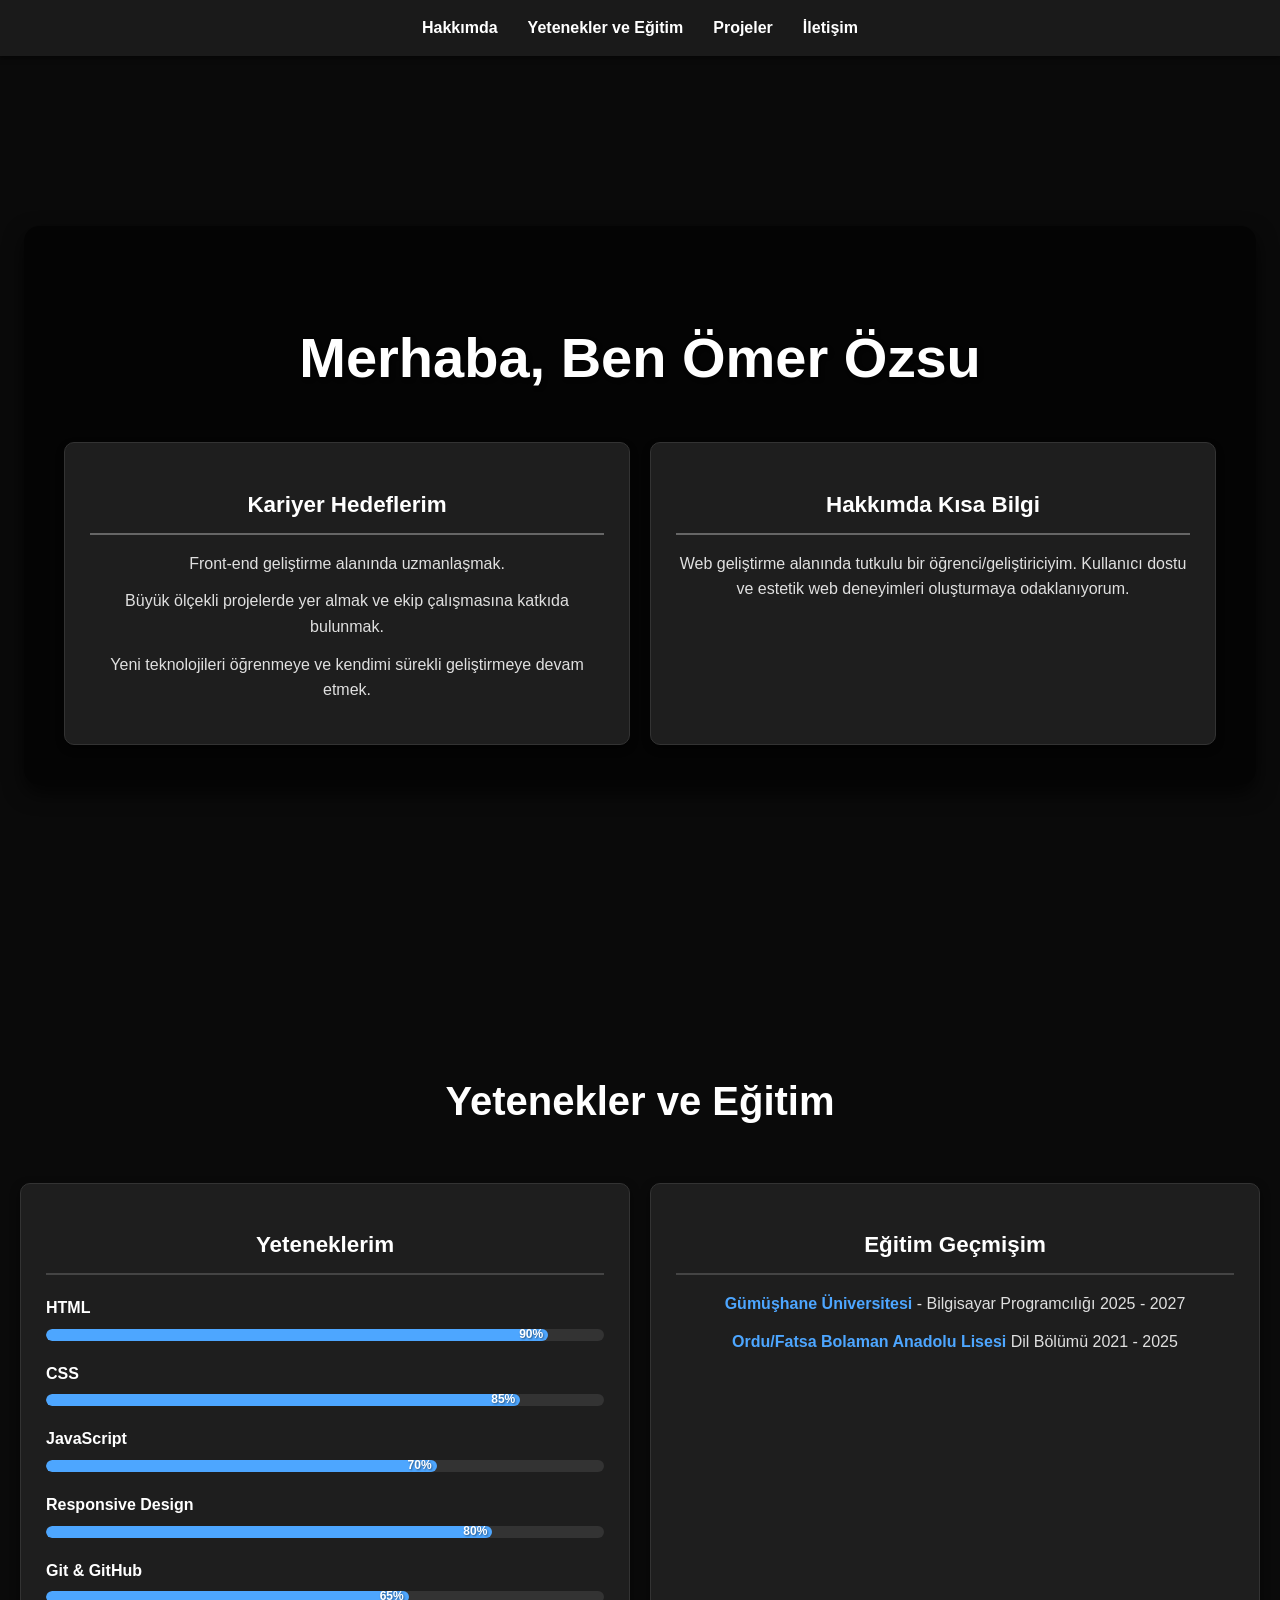
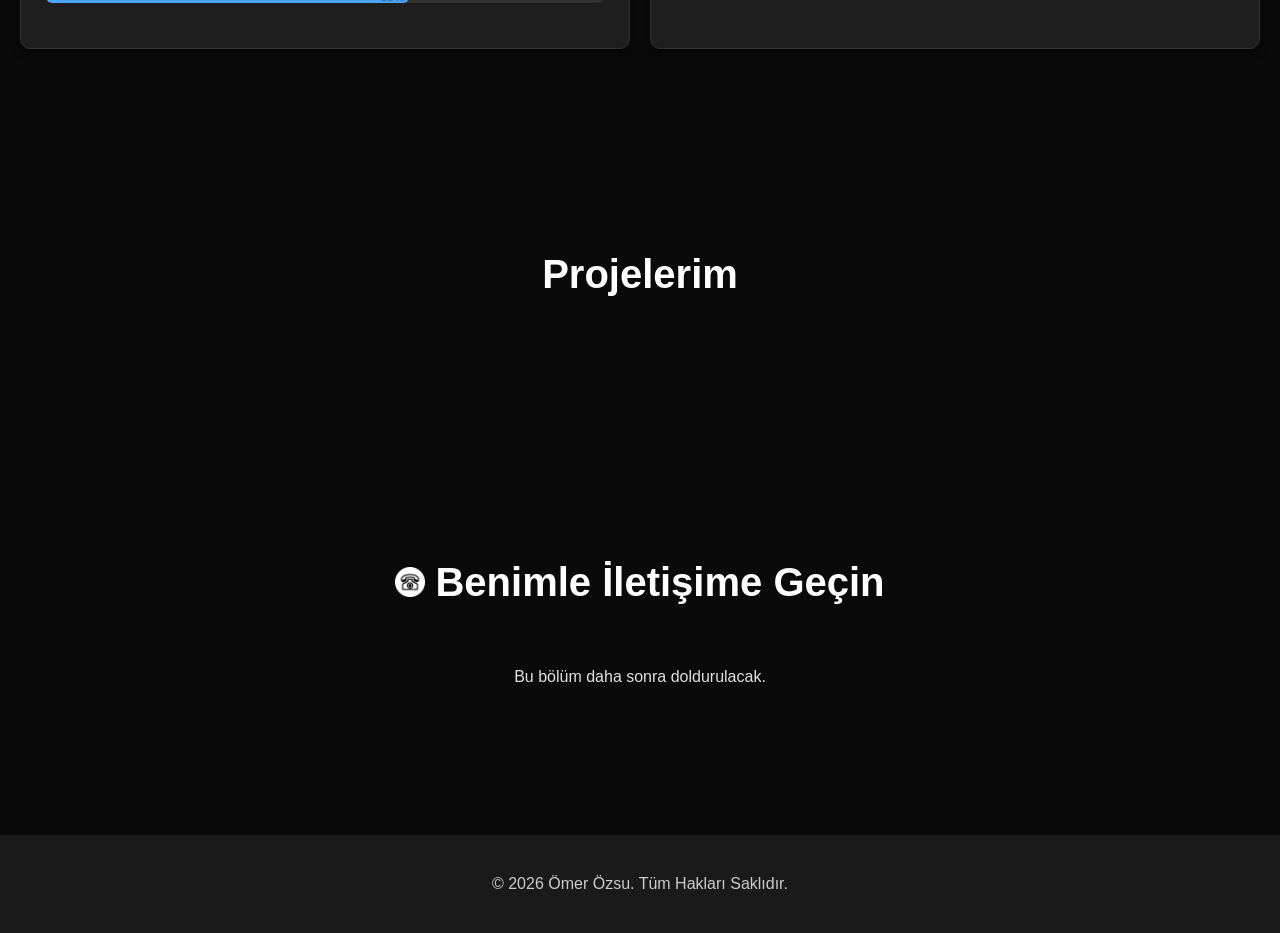
==== index.html @ d1250f88 "inde.html" ====
<!DOCTYPE html>
<html lang="tr">
<head>
    <meta charset="UTF-8">
    <meta name="viewport" content="width=device-width, initial-scale=1.0">
    <title>Ömer Özsu - Kişisel Portföy</title>
    <link rel="stylesheet" href="style.css">
    <link rel="stylesheet" href="https://cdnjs.cloudflare.com/ajax/libs/font-awesome/6.0.0-beta3/css/all.min.css">
</head>
<body>
   
    <div class="background-slideshow">
        <img src="fotograf1.jpg" alt="Arkaplan Resmi 1" class="active">
        <img src="fotograf2.jpg" alt="Arkaplan Resmi 2">
        <img src="fotograf3.jpg" alt="Arkaplan Resmi 3">
    </div>
    <header>
        <nav>
            <ul>
                <li><a href="#hakkimda">Hakkımda</a></li>
                <li><a href="#yetenekler">Yetenekler ve Eğitim</a></li>
                <li><a href="#projeler">Projeler</a></li>
                <li><a href="#iletisim">İletişim</a></li>
            </ul>
        </nav>
    </header>

    <main>
        <section id="hakkimda" class="hero">
            <div class="container content-overlay">
                <h1>Merhaba, Ben Ömer Özsu</h1>
                
                <div class="kategoriler-alani">
               
                    <div class="kategori-karti kariyer-hedefleri">
                        <h2>Kariyer Hedeflerim</h2>
                        <ul>
                            <li>Front-end geliştirme alanında uzmanlaşmak.</li>
                            <li>Büyük ölçekli projelerde yer almak ve ekip çalışmasına katkıda bulunmak.</li>
                            <li>Yeni teknolojileri öğrenmeye ve kendimi sürekli geliştirmeye devam etmek.</li>
                        </ul>
                    </div>

                    <div class="kategori-karti biyografi">
                        <h2>Hakkımda Kısa Bilgi</h2>
                        <p>Web geliştirme alanında tutkulu bir öğrenci/geliştiriciyim. Kullanıcı dostu ve estetik web deneyimleri oluşturmaya odaklanıyorum.</p>
                    </div>
                </div>
            </div>
        </section>

        <section id="yetenekler" class="skills-education">
            <div class="container">
                <h2>Yetenekler ve Eğitim</h2>
                <div class="kategoriler-alani">
                    
                    <div class="kategori-karti yeteneklerim">
                        <h2>Yeteneklerim</h2>
                        <div class="skill-bar-container">
                            <div class="skill-item">
                                <span class="skill-name">HTML</span>
                                <div class="skill-bar">
                                    <div class="skill-progress" data-level="90"></div>
                                </div>
                            </div>
                            <div class="skill-item">
                                <span class="skill-name">CSS</span>
                                <div class="skill-bar">
                                    <div class="skill-progress" data-level="85"></div>
                                </div>
                            </div>
                            <div class="skill-item">
                                <span class="skill-name">JavaScript</span>
                                <div class="skill-bar">
                                    <div class="skill-progress" data-level="70"></div>
                                </div>
                            </div>
                            <div class="skill-item">
                                <span class="skill-name">Responsive Design</span>
                                <div class="skill-bar">
                                    <div class="skill-progress" data-level="80"></div>
                                </div>
                            </div>
                            <div class="skill-item">
                                <span class="skill-name">Git & GitHub</span>
                                <div class="skill-bar">
                                    <div class="skill-progress" data-level="65"></div>
                                </div>
                            </div>
                        </div>
                    </div>

                   
                    <div class="kategori-karti">
                        <h2>Eğitim Geçmişim</h2>
                        <ul>
                            <li><strong>Gümüşhane Üniversitesi</strong> - Bilgisayar Programcılığı 2025 - 2027</li>
                            <li><strong>Ordu/Fatsa Bolaman Anadolu Lisesi</strong> Dil Bölümü 2021 - 2025</li>
                        </ul>
                    </div>
                </div>
            </div>
        </section>

        <section id="projeler" class="projects">
            <div class="container">
                <h2>Projelerim</h2>
                <div class="kategoriler-alani" id="projects-container">
                   
                </div>
            </div>
        </section>

        <section id="iletisim" class="contact">
            <div class="container">
                <h2><img src="telefon.png" alt="Telefon" style="width: 30px; vertical-align: middle; margin-right: 10px;">Benimle İletişime Geçin</h2>
                <p>Bu bölüm daha sonra doldurulacak.</p>
            </div>
        </section>
    </main>

    <footer>
        <div class="container">
            <p>&copy; 2026 Ömer Özsu. Tüm Hakları Saklıdır.</p>
        </div>
    </footer>

    <script src="script.js"></script>
</body>
</html>
---- style.css ----
.background-slideshow {
    position: fixed; 
    top: 0;
    left: 0;
    width: 100vw; 
    height: 100vh; 
    z-index: -1; 
    overflow: hidden; 
}

.background-slideshow img {
    position: absolute; 
    top: 0;
    left: 0;
    width: 100%; 
    height: 100%; 
    object-fit: cover; 
    filter: blur(5px); 
    opacity: 0; 
    transition: opacity 1.5s ease-in-out; 
}

.background-slideshow img.active {
    opacity: 1; 
}


.hero {
    height: 100vh; 
    display: flex;
    align-items: center; 
    justify-content: center; 
    overflow: hidden; 
    text-align: center; 
    padding: 0; 
}


.content-overlay {
    position: relative; 
    z-index: 1;
    color: #ffffff; 
    padding: 40px; 
    background-color: rgba(0, 0, 0, 0.6); 
    border-radius: 15px;
    max-width: 90%; 
    box-shadow: 0 8px 20px rgba(0, 0, 0, 0.7); 
}

.content-overlay h1 {
    font-size: 3.5rem; 
    margin-bottom: 30px;
    text-shadow: 2px 2px 5px rgba(0, 0, 0, 0.7); 
}


main, footer {
    position: relative;
    z-index: 1;
}



section {
    padding: 80px 20px;
    text-align: center;
}

section h2 {
    font-size: 2.5rem;
    color: #ffffff;
    margin-bottom: 50px;
}


.contact h2 {
    display: flex;
    align-items: center;
    justify-content: center;
}

body {
    background-color: #0a0a0a; 
    color: #e0e0e0; 
    font-family: 'Arial', sans-serif;
    margin: 0;
    line-height: 1.6;
}

html {
    scroll-behavior: smooth;
}



header {
    background-color: #1a1a1a;
    color: #ffffff;
    padding: 15px 0;
    position: sticky; 
    top: 0;
    z-index: 1000; 
    box-shadow: 0 2px 5px rgba(0, 0, 0, 0.5);
}

header nav ul {
    list-style: none;
    padding: 0;
    margin: 0;
    display: flex;
    justify-content: center; 
}

header nav ul li {
    margin: 0 15px;
}

header nav ul li a {
    color: #ffffff;
    text-decoration: none;
    font-weight: bold;
    transition: color 0.3s ease;
}

header nav ul li a:hover {
    color: #4da6ff; 
}

footer {
    background-color: #1a1a1a;
    color: #cccccc;
    text-align: center;
    padding: 20px 0;
    margin-top: 50px;
}


.skill-bar-container {
    margin-top: 20px;
}

.skill-item {
    margin-bottom: 20px;
}

.skill-name {
    display: block;
    text-align: left;
    margin-bottom: 8px;
    font-weight: bold;
    color: #ffffff; 
}

.skill-bar {
    background-color: #333; 
    height: 12px;
    border-radius: 6px;
    overflow: hidden; 
    position: relative;
}

.skill-progress {
    background-color: #4da6ff; 
    height: 100%;
    width: 0; 
    border-radius: 6px;
    transition: width 1.5s ease-out; 
    position: absolute; 
    left: 0;
    top: 0;
}

.skill-progress::after {
    content: attr(data-level) '%'; 
    position: absolute;
    right: 5px; 
    top: 50%;
    transform: translateY(-50%);
    color: #fff;
    font-size: 0.75rem;
    font-weight: bold;
    text-shadow: 1px 1px 2px rgba(0,0,0,0.5);
    white-space: nowrap; 
}



.kategoriler-alani {
    display: flex;
    flex-wrap: wrap; 
    gap: 20px; 
    margin-top: 40px;
    justify-content: center; 
}


.kategori-karti {
    background-color: #1e1e1e; 
    color: #e0e0e0; 
    border: 1px solid #333; 
    border-radius: 10px; 
    padding: 25px;
    flex: 1 1 300px; 
    box-shadow: 0 4px 10px rgba(0, 0, 0, 0.5); 
    transition: transform 0.3s ease, box-shadow 0.3s ease; 
}


.kategori-karti:hover {
    transform: translateY(-8px); 
    box-shadow: 0 10px 25px rgba(0, 0, 0, 0.8);
}


.kategori-karti h2 {
    color: #ffffff; 
    border-bottom: 2px solid #444; 
    padding-bottom: 10px;
    margin-bottom: 15px;
    font-size: 1.4rem;
}
.content-overlay .kategori-karti h2 { 
    border-bottom-color: #666; 
}




.kategori-karti ul {
    list-style: none; 
    padding: 0;
}

.kategori-karti li {
    margin-bottom: 12px;
    line-height: 1.6;
}


.kategori-karti li strong {
    color: #4da6ff; 
}
.content-overlay .kategori-karti li strong { 
    color: #76bbd6; 
}


.contact h2 img {
    filter: invert(1); 
}


.proje-karti {
    text-align: left; 
    display: flex;
    flex-direction: column;
    justify-content: space-between; 
    min-height: 350px; 
}

.proje-karti .proje-resmi {
    width: 100%;
    height: 180px; 
    object-fit: cover; 
    border-radius: 8px;
    margin-bottom: 15px;
    box-shadow: 0 2px 8px rgba(0, 0, 0, 0.3); 
}

.proje-karti h3 {
    color: #4da6ff; 
    font-size: 1.2rem;
    margin-bottom: 10px;
    border-bottom: none; 
    padding-bottom: 0;
}

.proje-karti p {
    font-size: 0.95rem;
    line-height: 1.5;
    margin-bottom: 20px;
    flex-grow: 1; 
}

.proje-karti .proje-link {
    display: inline-block;
    background-color: #4da6ff;
    color: #1a1a1a;
    padding: 10px 15px;
    border-radius: 5px;
    text-decoration: none;
    font-weight: bold;
    transition: background-color 0.3s ease;
    align-self: flex-start; 
}

.proje-karti .proje-link:hover {
    background-color: #76bbd6;
}
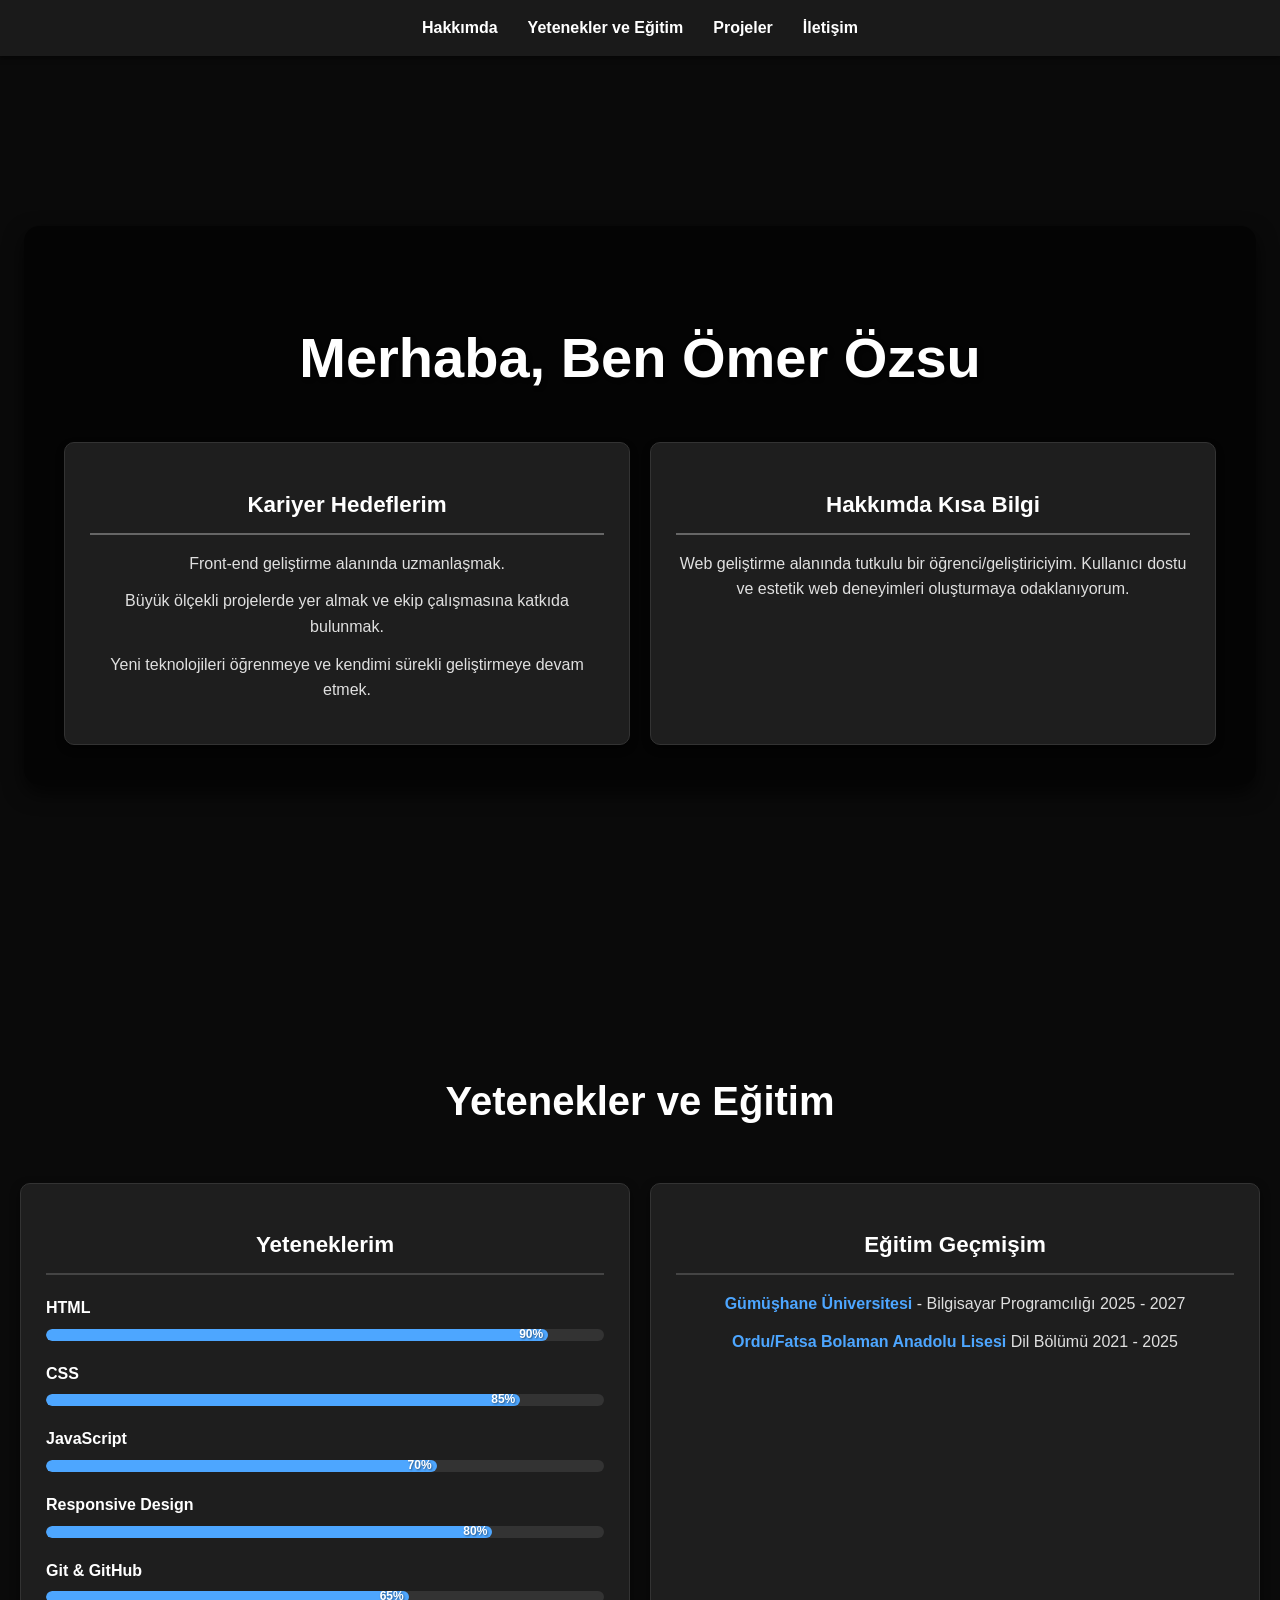
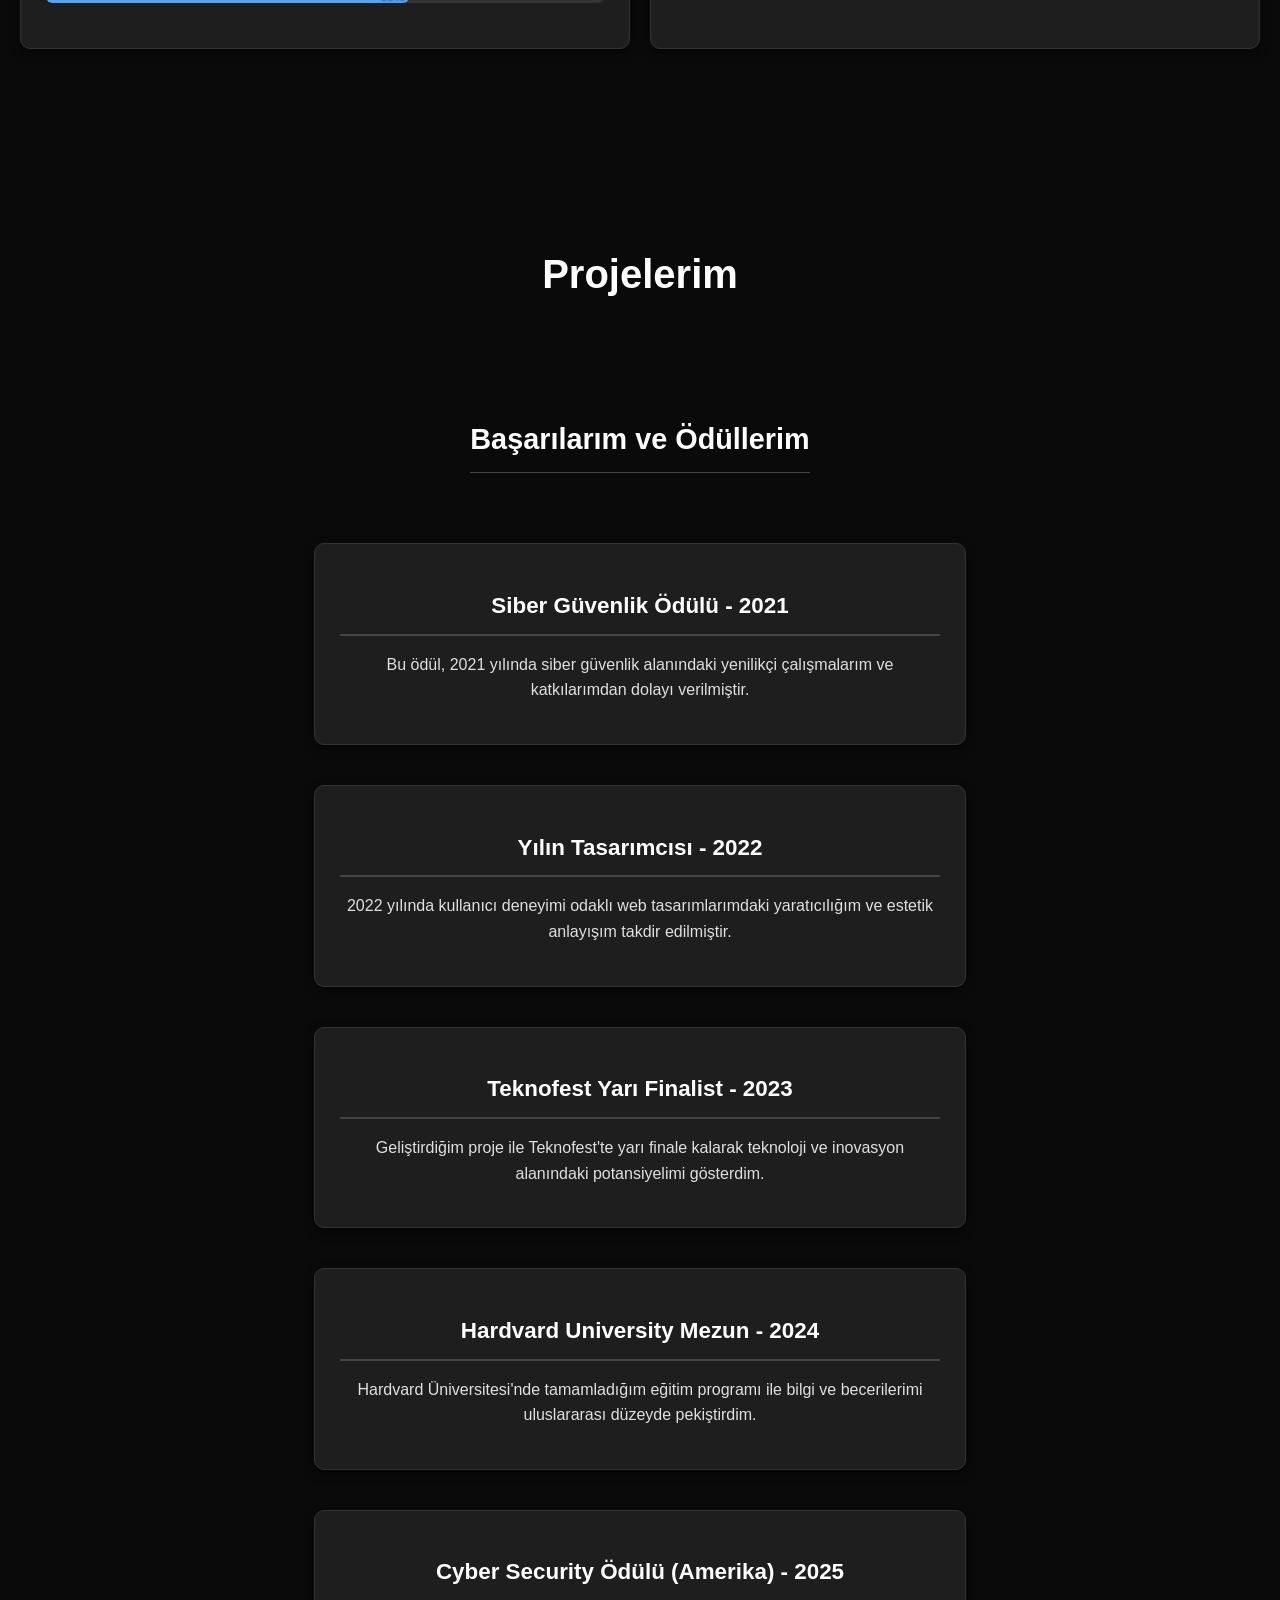
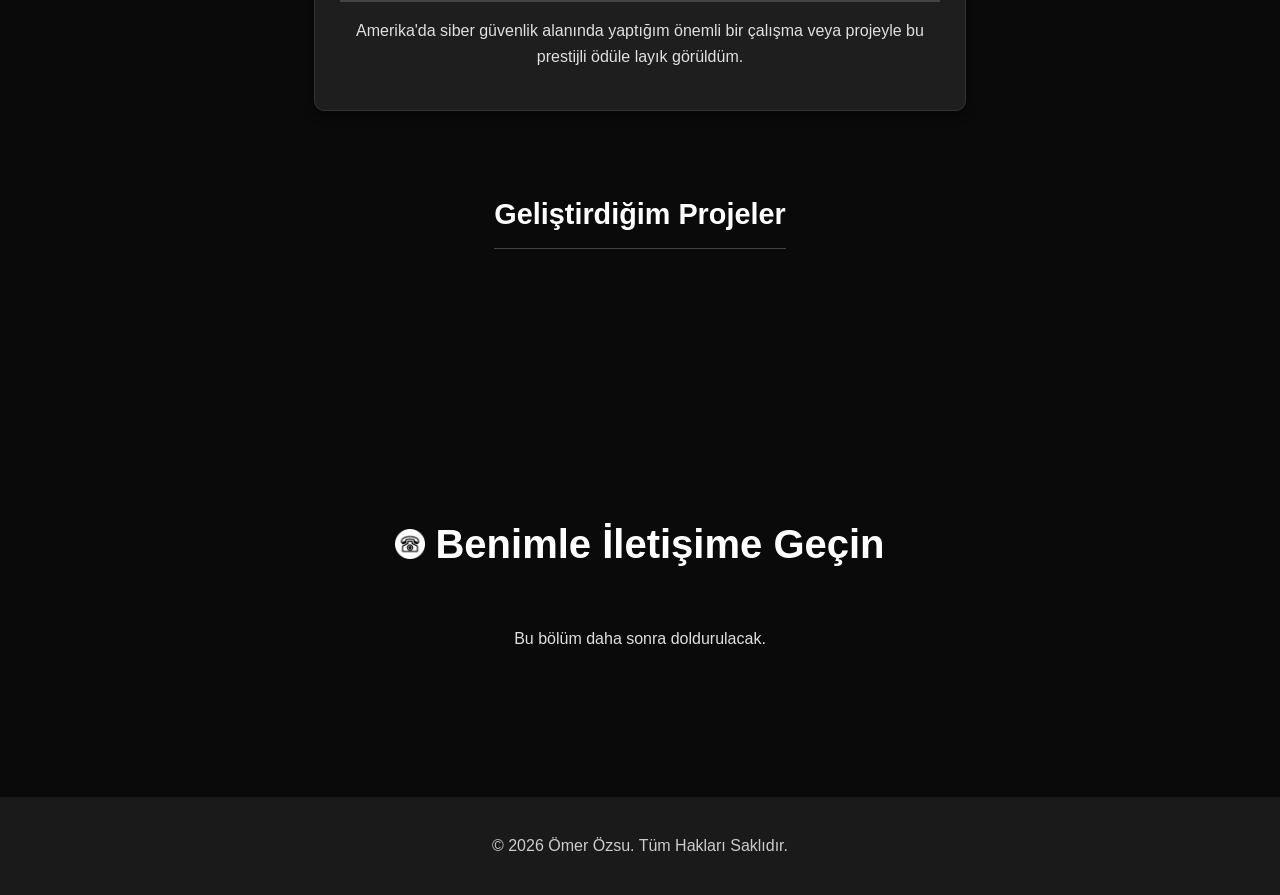
==== commit 00457cb8: "Projeler Eklendi" ====
--- a/index.html
+++ b/index.html
@@ -1,3 +1,4 @@
+
 <!DOCTYPE html>
 <html lang="tr">
 <head>
@@ -105,6 +106,32 @@
         <section id="projeler" class="projects">
             <div class="container">
                 <h2>Projelerim</h2>
+
+                <h3>Başarılarım ve Ödüllerim</h3>
+                <div class="kategoriler-alani" id="achievements-container">
+                    <div class="kategori-karti achievement-card">
+                        <h2>Siber Güvenlik Ödülü - 2021</h2>
+                        <p>Bu ödül, 2021 yılında siber güvenlik alanındaki yenilikçi çalışmalarım ve katkılarımdan dolayı verilmiştir.</p>
+                    </div>
+                    <div class="kategori-karti achievement-card">
+                        <h2>Yılın Tasarımcısı - 2022</h2>
+                        <p>2022 yılında kullanıcı deneyimi odaklı web tasarımlarımdaki yaratıcılığım ve estetik anlayışım takdir edilmiştir.</p>
+                    </div>
+                    <div class="kategori-karti achievement-card">
+                        <h2>Teknofest Yarı Finalist - 2023</h2>
+                        <p>Geliştirdiğim proje ile Teknofest'te yarı finale kalarak teknoloji ve inovasyon alanındaki potansiyelimi gösterdim.</p>
+                    </div>
+                    <div class="kategori-karti achievement-card">
+                        <h2>Hardvard University Mezun - 2024</h2>
+                        <p>Hardvard Üniversitesi'nde tamamladığım eğitim programı ile bilgi ve becerilerimi uluslararası düzeyde pekiştirdim.</p>
+                    </div>
+                    <div class="kategori-karti achievement-card">
+                        <h2>Cyber Security Ödülü (Amerika) - 2025</h2>
+                        <p>Amerika'da siber güvenlik alanında yaptığım önemli bir çalışma veya projeyle bu prestijli ödüle layık görüldüm.</p>
+                    </div>
+                </div>
+                
+                <h3>Geliştirdiğim Projeler</h3>
                 <div class="kategoriler-alani" id="projects-container">
                    
                 </div>
--- a/style.css
+++ b/style.css
@@ -251,6 +251,25 @@
 }
 
 
+#achievements-container .kategori-karti {
+    flex: 1 1 100%; 
+    max-width: 600px; 
+    margin: 0 auto 20px auto; 
+}
+
+
+.projects h3 {
+    font-size: 1.8rem;
+    color: #ffffff;
+    margin-top: 60px;
+    margin-bottom: 30px;
+    border-bottom: 1px solid #444;
+    padding-bottom: 10px;
+    display: inline-block; 
+    text-align: center;
+}
+
+
 .proje-karti {
     text-align: left; 
     display: flex;
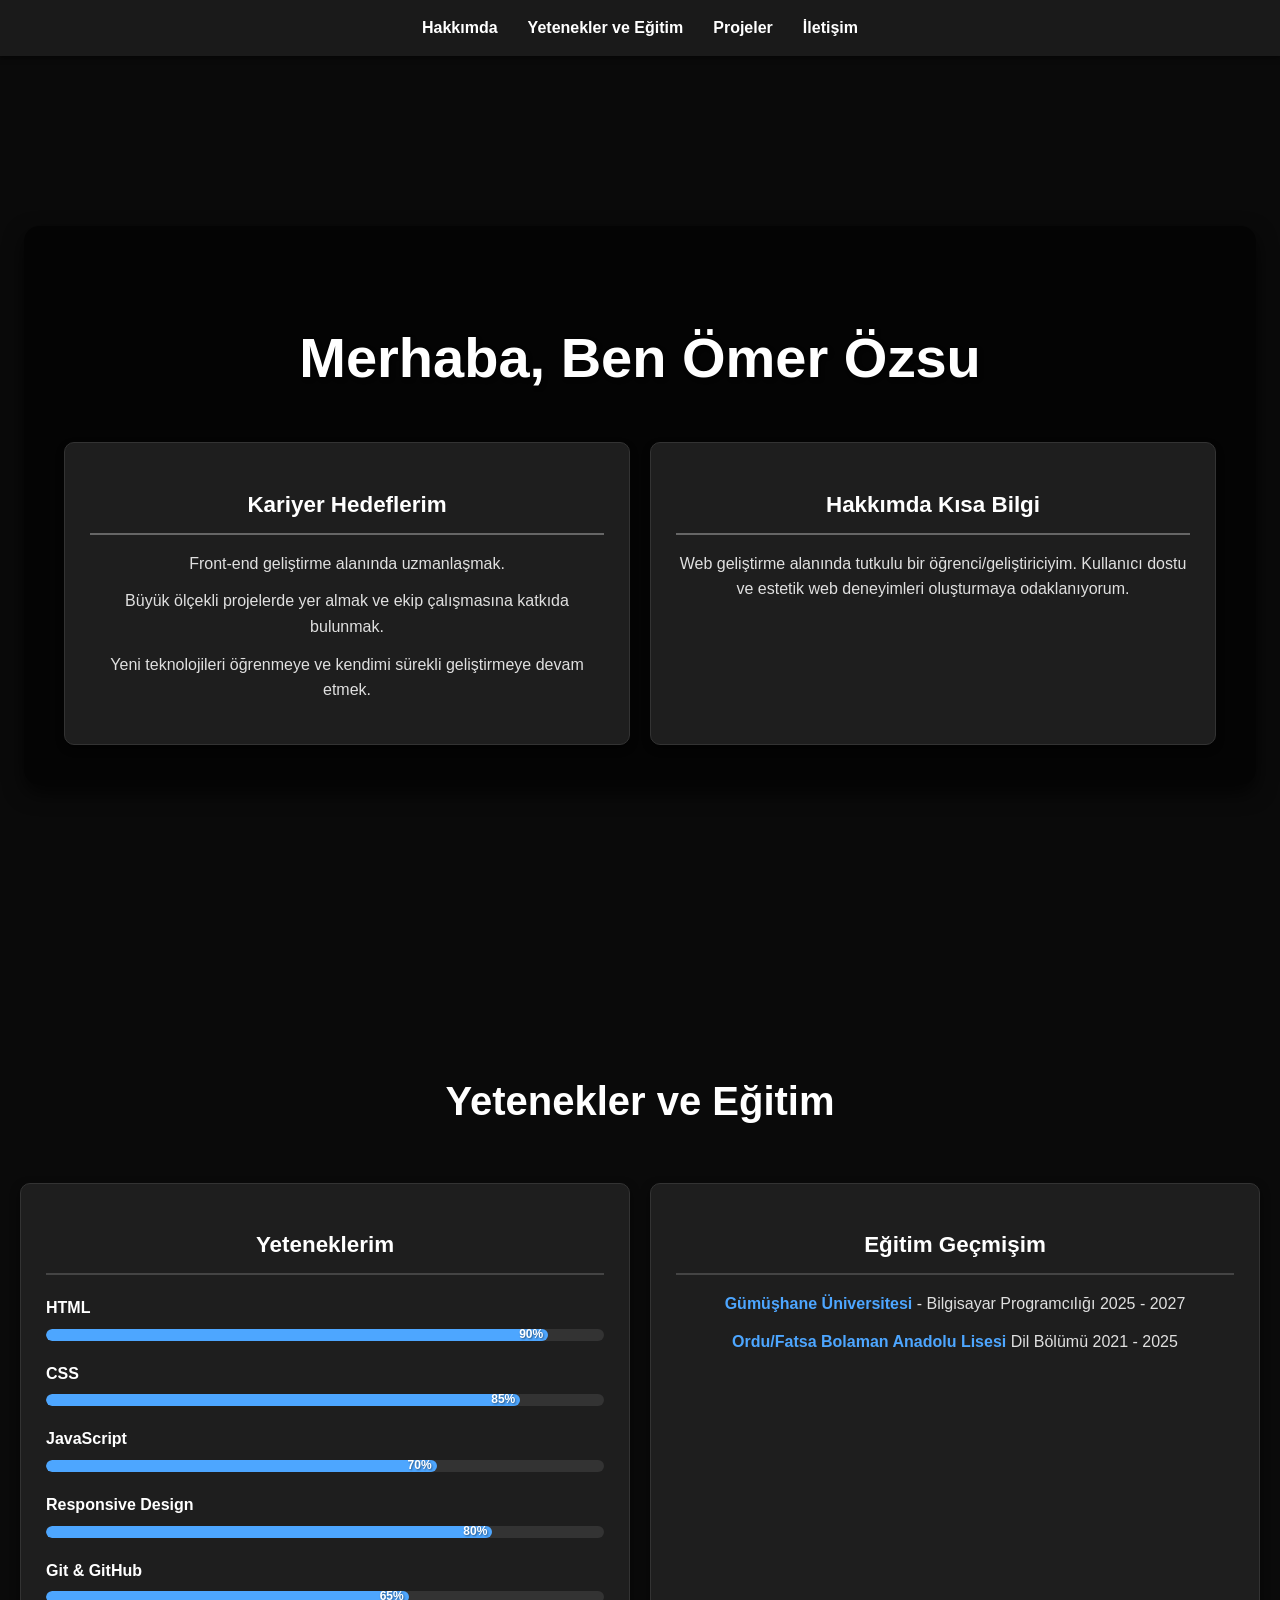
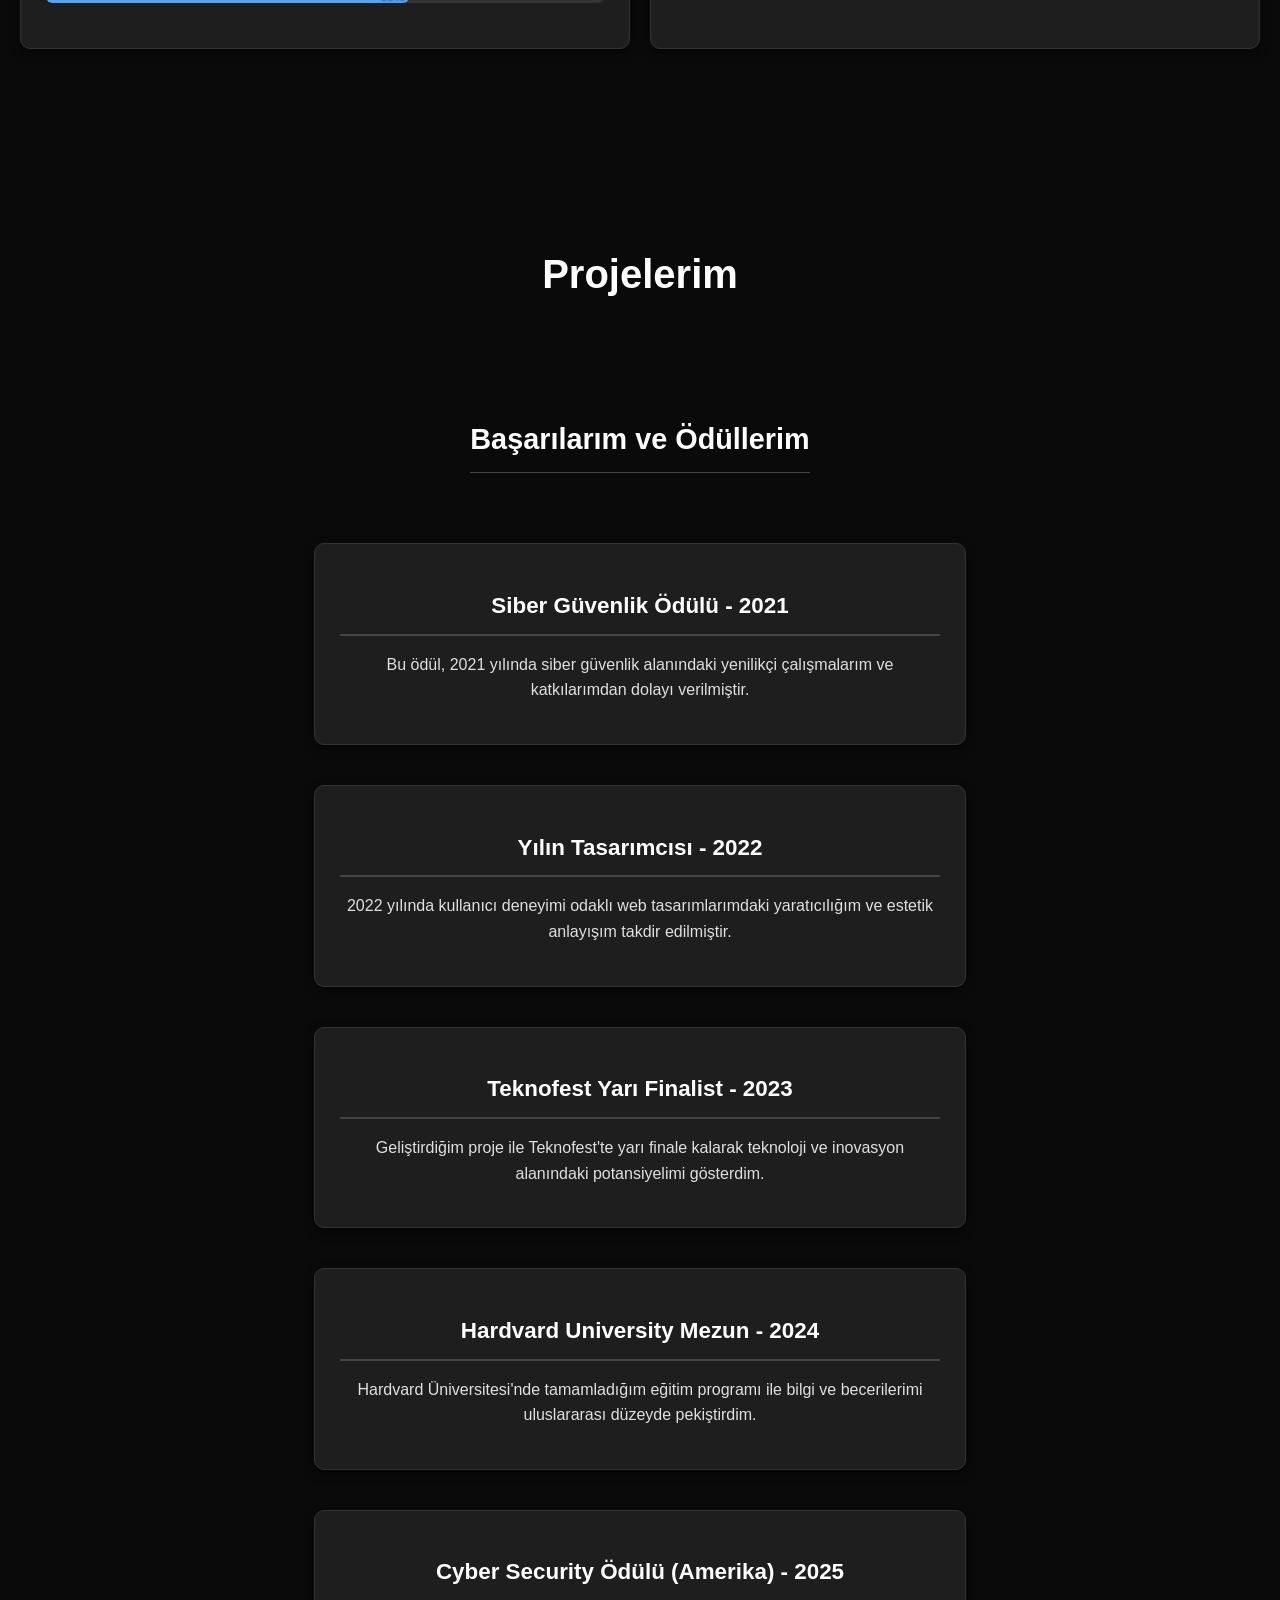
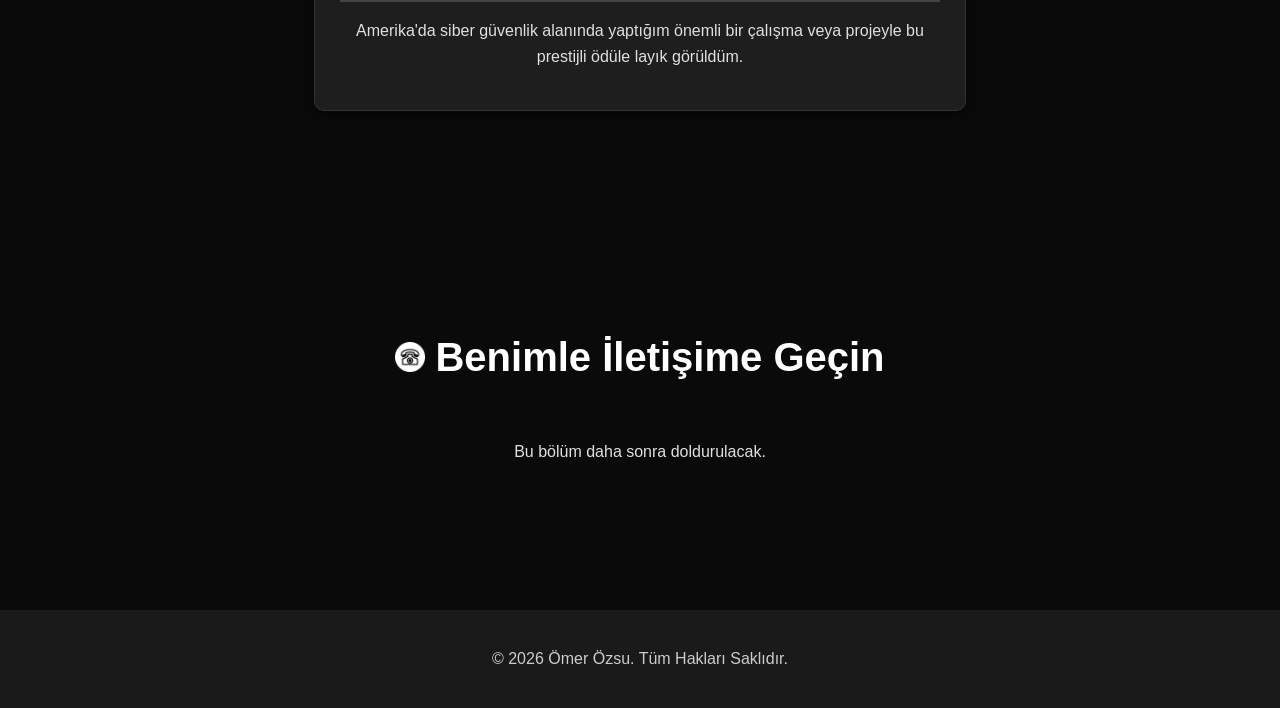
==== commit 0a4df380: "Hata Düzeltimi" ====
--- a/index.html
+++ b/index.html
@@ -131,8 +131,6 @@
                     </div>
                 </div>
                 
-                <h3>Geliştirdiğim Projeler</h3>
-                <div class="kategoriler-alani" id="projects-container">
                    
                 </div>
             </div>
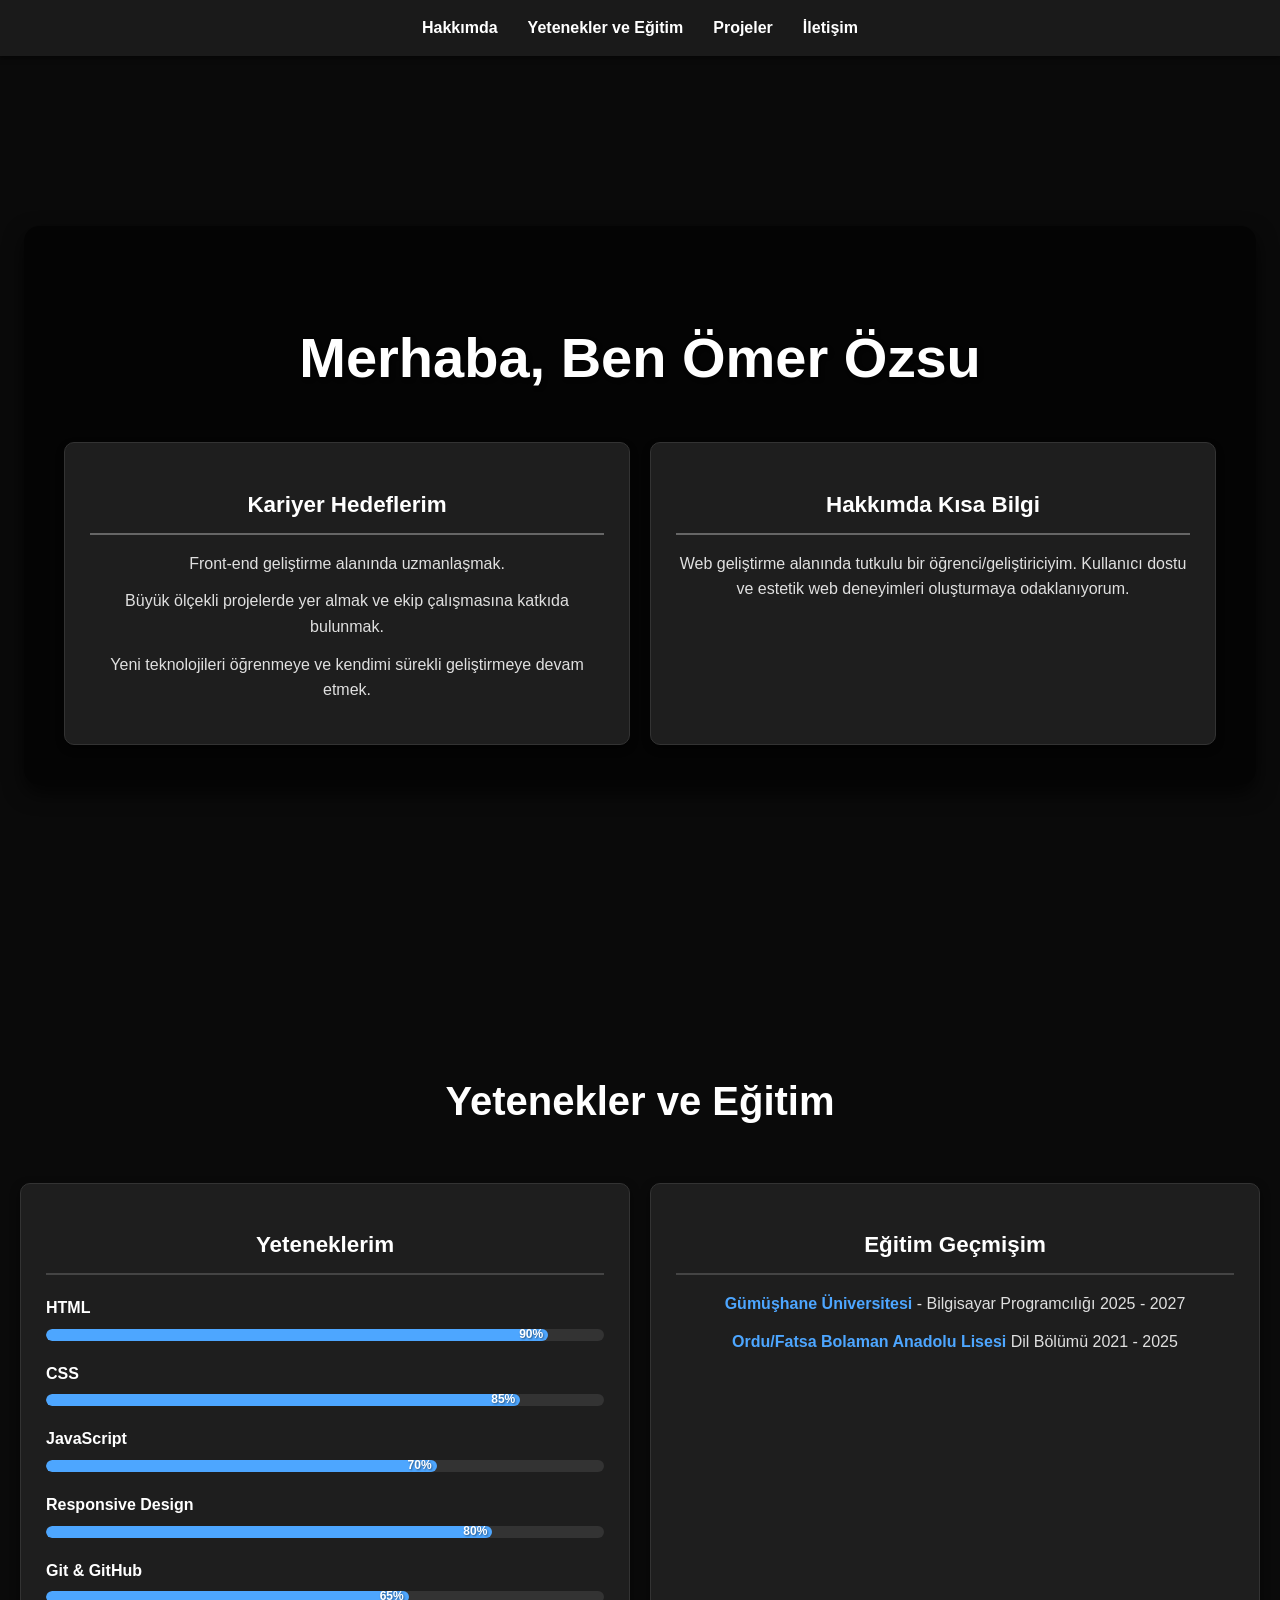
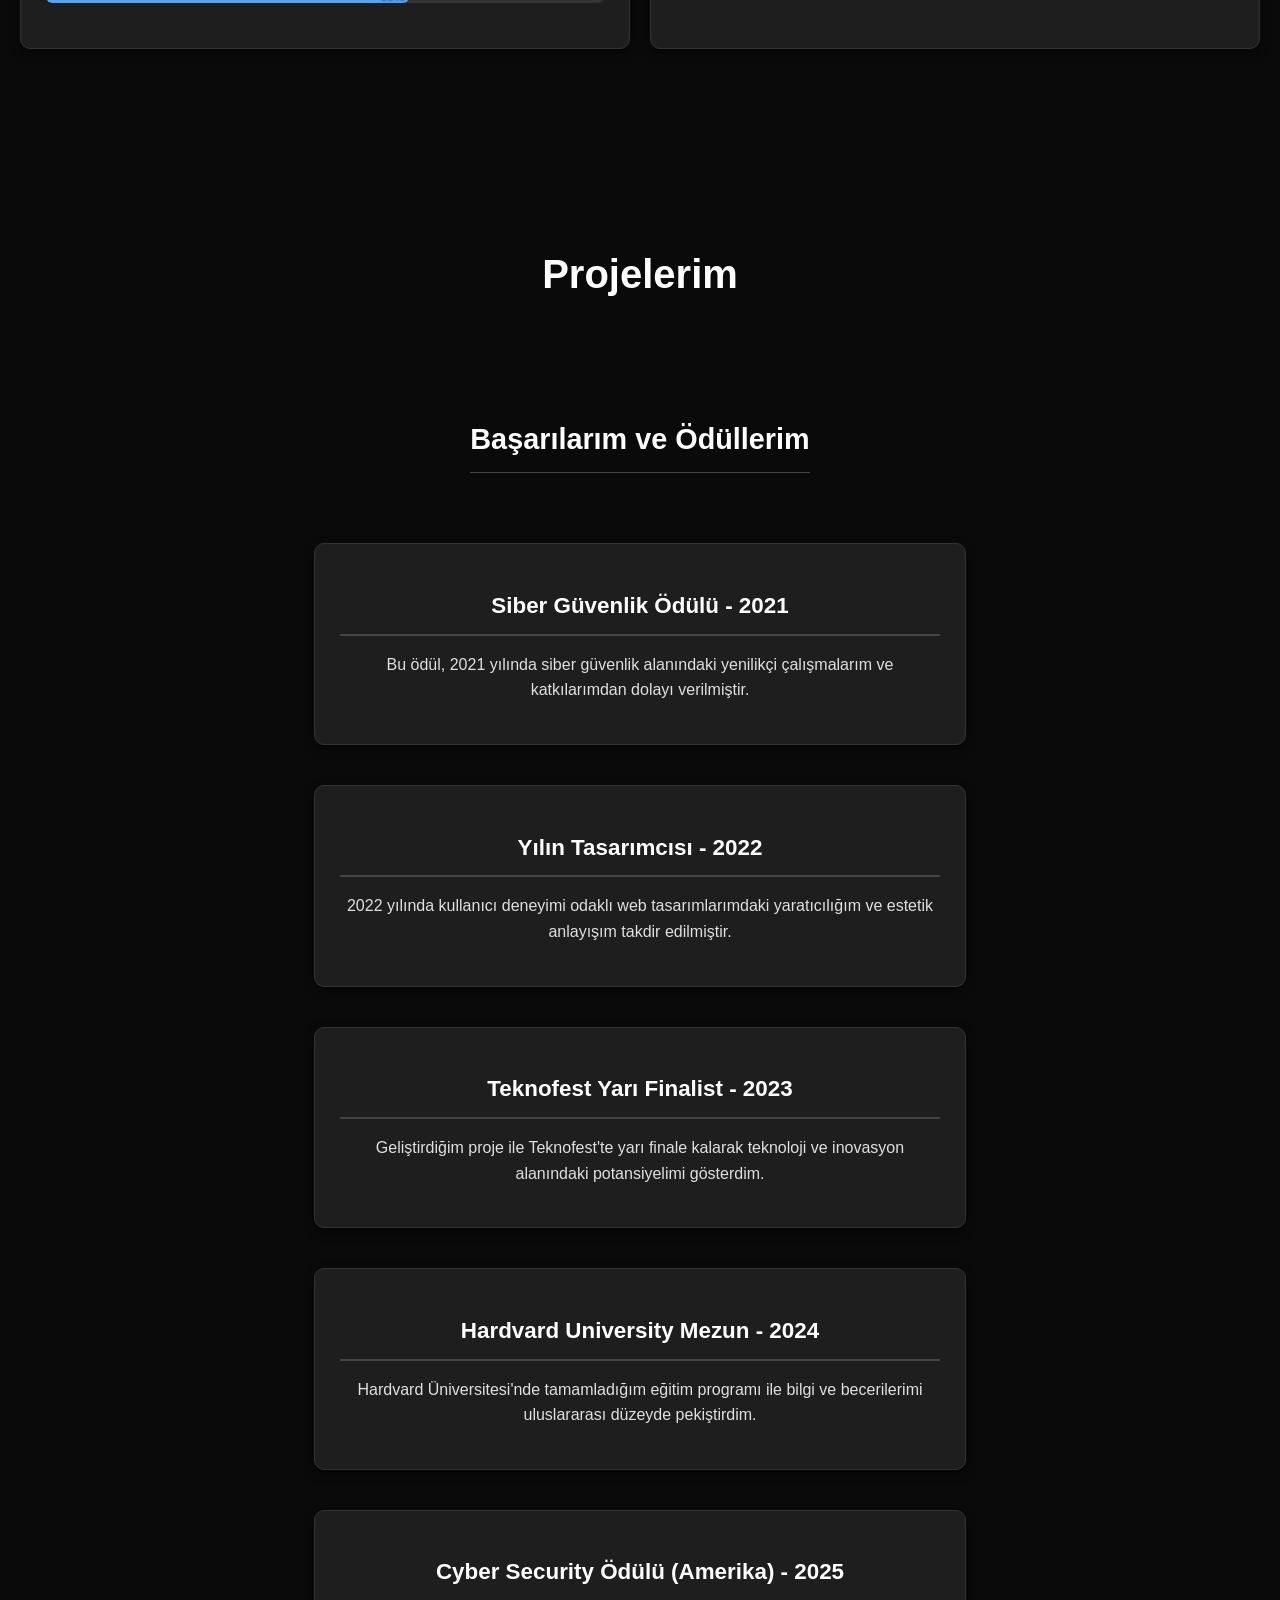
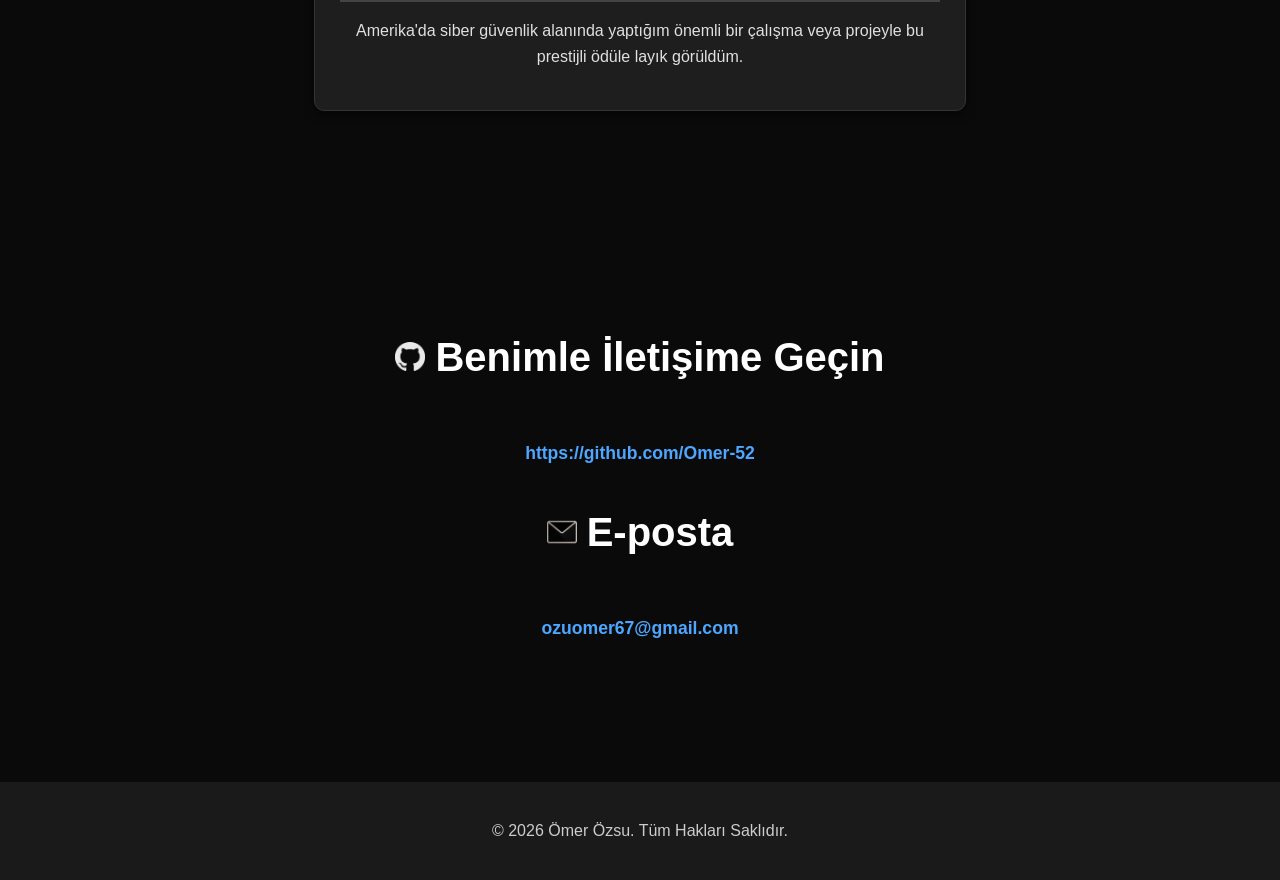
==== commit 47c9ae2b: "e-posta ve githuub linki eklendi" ====
--- a/index.html
+++ b/index.html
@@ -138,8 +138,10 @@
 
         <section id="iletisim" class="contact">
             <div class="container">
-                <h2><img src="telefon.png" alt="Telefon" style="width: 30px; vertical-align: middle; margin-right: 10px;">Benimle İletişime Geçin</h2>
-                <p>Bu bölüm daha sonra doldurulacak.</p>
+                <h2><img src="github.png" alt="GitHub" style="width: 30px; vertical-align: middle; margin-right: 10px;">Benimle İletişime Geçin</h2>
+                <a href="https://github.com/Omer-52" target="_blank" class="contact-link">https://github.com/Omer-52</a>
+                <h2><img src="mail.png" alt="Mail" style="width: 30px; vertical-align: middle; margin-right: 10px;">E-posta</h2>
+                 <a href="mailto:omer.ozsu@example.com" class="contact-link">ozuomer67@gmail.com</a>
             </div>
         </section>
     </main>
--- a/style.css
+++ b/style.css
@@ -250,6 +250,24 @@
     filter: invert(1); 
 }
 
+/* İletişim bölümündeki linkler için stil */
+.contact .contact-link {
+    color: #4da6ff; /* Vurgu rengi */
+    text-decoration: none; /* Alt çizgiyi kaldır */
+    font-weight: bold;
+    transition: color 0.3s ease; /* Renk değişimi için yumuşak geçiş */
+    display: block; /* Her linki yeni bir satıra al */
+    margin-bottom: 10px; /* Linkler arasında boşluk */
+    font-size: 1.1rem; /* Biraz daha büyük font boyutu */
+    text-align: center; /* Metni ortala */
+}
+
+.contact .contact-link:hover {
+    color: #76bbd6; /* Hover durumunda daha açık bir renk */
+    text-decoration: underline; /* Hover durumunda alt çizgi ekle */
+}
+
+
 
 #achievements-container .kategori-karti {
     flex: 1 1 100%; 
